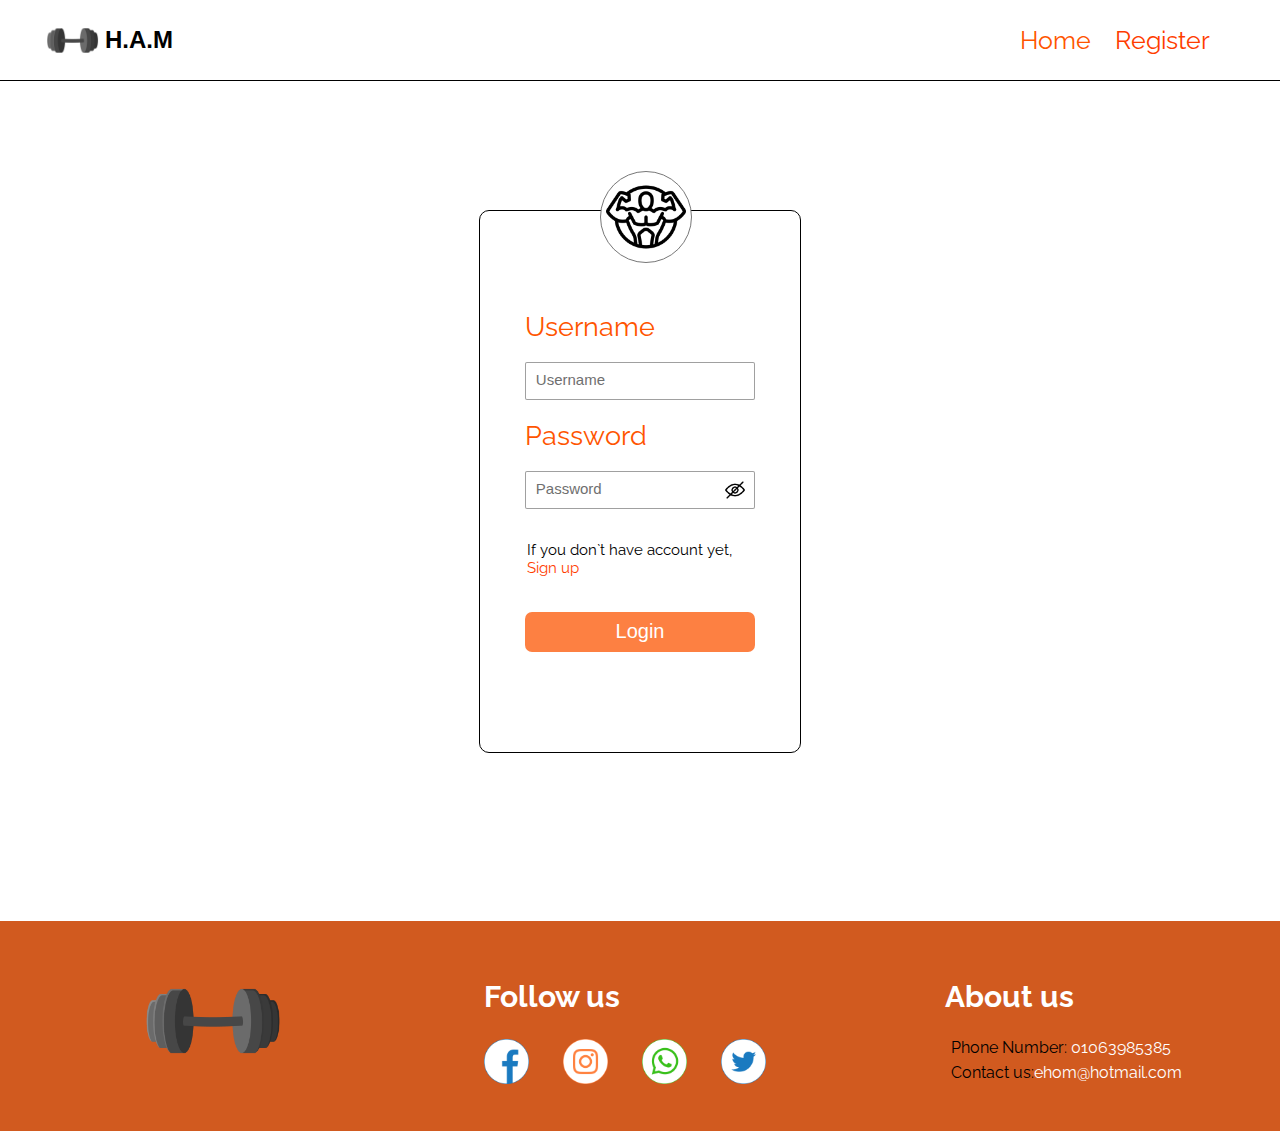
==== login.html @ b512e099 "Frontend GYM Site" ====
<html lang="en">
<head>
    <meta charset="UTF-8">
    <meta http-equiv="X-UA-Compatible" content="IE=edge">
    <meta name="viewport" content="width=device-width, initial-scale=1.0">
    <link href='https://fonts.googleapis.com/css?family=Raleway' rel='stylesheet'>
    <link rel="stylesheet" href="./stylesheets/login.css">
    <title>H.A.M | Login</title>
</head>
<body>
    <!--        HEADER            -->
    <header class="header">
        <!--        LOGO            -->
        <header class="logo">
            <img src="./images/logo.png" alt="Dumbbell">
            <h2>H.A.M</h2>
        </header>
        <!--        NAV BAR            -->
        <nav class="navbar">
            <ul>
                <li id="home" class="home"><a href="./index.html">Home</a></li>
                <li id="signup" class="signup"><a href="./register.html">Register</a></li>
            </ul>
        </nav>
    </header>
    <!--        MAIN BODY           -->
    <div class="mainBody">
        <form name="loginform" class="loginform" action="" method="POST">
            <label for="username">Username</label><br>
            <input type="text" id="username" name="username" placeholder="Username"><br>
            <label for="password">Password</label><br>
            <div class="password">
                <input type="password" id="password" name="password" placeholder="Password"/>
                <div id="privacy" class="privacy private" ></div>
            </div>
            <p>If you don`t have account yet, <a href="./signup.html">Sign up</a></p>
            <input type="submit" value="Login">
        </form>
    </div>
    <!--        FOOTER           -->
    <footer>
        <!--        LOGO          -->
        <div class="logoCol">
            <img src="./images/logo.png" alt="Dumbbell">
        </div>
        <!--        SOCIAL MEDIA           -->
        <div class="followCol">
            <h2>Follow us</h2>
            <a href="#"><img src="./images/Social/facebook.png" alt="Facebook"></a>
            <a href="#"><img src="./images/Social/instagram.png" alt="Instagram"></a>
            <a href="#"><img src="./images/Social/whatsapp.png" alt="Whatsapp"></a>
            <a href="#"><img src="./images/Social/twitter.png" alt="twitter"></a>
        </div>
        <!--        ABOUT US           -->
        <div class="aboutCol">
            <h2>About us</h2>
            <p>Phone Number: <span>01063985385</span> </p>
            <p>Contact us:<span>ehom@hotmail.com</span></p>
        </div>
    </footer>

    <script type="text/javascript" src="./scripts/login.js"></script>
</body>
</html>
---- stylesheets/login.css ----
@import url('http://fonts.cdnfonts.com/css/bruno-ace');

body{
    width: 100%;
    height: 1vh;
    margin: 0 auto;
    padding: 0 auto;
    font-family: 'raleway';
    background-color: #ffffff;
}
ul{
    list-style: none;
}
li{
    display: inline-block;
}
a{
    color: inherit;
    text-decoration: none;
}
script{
    display: none;
}
/*           HEADER              */
.header{
    display: grid;
    grid-template-columns: repeat(2,50%);
    height: 80px;
    width: 100%;
    border-bottom: 1px solid black;
}
    /* LOGO */
.header > .logo{
    display: flex;
    align-self: center;
    align-items: center;
    padding: 0px 0px 0px 40px;
    grid-column: 1/2;
}
.header > .logo > img{
    height: 65px;
}
.header > .logo > h2{
    display: inline-block;
    font-family: 'Bruno Ace', sans-serif;
}
    /* NAV BAR */
.header > .navbar{
    display: flex;
    justify-self: end;
    align-self: center;
    align-items: center;
    padding: 0px 60px 0px 0px;
    grid-column: 2/3;
}
.header > .navbar > ul > li{
    font-size: 25px;
    color: #FF5500;
    padding: 0px 10px 0px 10px;
}
.header > .navbar > ul > li.signup{
    color: #FF3D00;
}
/*             MAIN BODY                */
.mainBody{
    display: flex;
    align-items: center;
    justify-items: center;
    height: 800px;
    width: 100%;
}
.mainBody > .loginform{
    position: relative;
    width: 18%;
    margin: 0 auto;
    padding: 100px 45px;
    border: 1px solid black;
    border-radius: 10px;
}
.mainBody > .loginform::before{
    position: absolute;
    content: " ";
    top: -40px;
    left: calc(50% - 40px);
    width: 80px;
    height: 80px;
    padding: 5px;
    background-color: white;
    background-image: url(../images/formLogo.png);
    background-repeat: no-repeat;
    background-position: center;
    background-size: contain;
    background-origin: content-box;
    border: 1px solid #777777;
    border-radius: 50%;
}

.mainBody > .loginform > label{
    font-size: 27px;
    color: #FF5500;
}
.mainBody > .loginform > input{
    width: 100%;
    height: 35px;
    border-radius: 2px;
    margin: 20px 0px;
}
.mainBody > .loginform > input[type="text"]{
    padding: 18px 10px;
    border: 1px solid #777777b2;
}
.mainBody > .loginform > input[type="text"]::placeholder,.mainBody > .loginform > .password > input::placeholder{
    font-size: 15px;
    color: #6F6F6F;
}
.mainBody > .loginform > input[type="submit"]{
    font-size: 20px;
    height: 40px;
    color: white;
    background-color: #FD8042;
    border: none;
    margin-bottom: 0px;
    border-radius: 7px;
}
.mainBody > .loginform > input[type="submit"]:hover{
    background-color: #fda071;
}
.mainBody > .loginform > p{
    padding: 15px 0px 0px 2px;
    font-size: 15px;
}
.mainBody > .loginform > p > a{
    color: #FF3D00;
}
.mainBody > .loginform > .password > input{
    width: 100%;
    height: 100%;
    padding: 18px 10px;
    border: 1px solid #777777b2;
    border-radius: 2px;
    
}
.password{
    position: relative;
    margin: 20px 0px;
    width: 100%;
    height: 35px;
    border-radius: 2px;
}
.privacy{
    position: absolute;
    top: calc(50% - 13px);
    right: 5px;
    width: 20px;
    height: 20px;
    padding: 5px;
    cursor: pointer;
    background-color: white;
    background-repeat: no-repeat;
    background-position: center;
    background-size: contain;
    background-origin: content-box;
}
.private{
    background-image: url(../images/Privacy/private.png);
}
.public{
    background-image: url(../images/Privacy/public.png);
}
/*          FOOTER              */
footer{
    height: 200px;
    background-color: #D15A1F;
    margin-top: 40px;
    padding-bottom: 10px;

    display: grid;
    grid-template-columns: repeat(3,1fr);
    place-items: center;
}
footer h2, footer span{
    color: white;
}
footer h2{
    font-size: 30px;
}
    /* LOGO */
footer > .logoCol{
    grid-column: 1/2;
}
footer > .logoCol > img{
    width: 170px;
}
    /* FOLLOW COLUMN */
footer > .followCol{
    grid-column: 2/3;
}

footer > .followCol img{
    width: 45px;
    margin-right: 30px;
}

    /* ABOUT COLUMN */
footer > .aboutCol{
    grid-column: 3/4;
}
footer > .aboutCol > p{
    margin: 6px;
}
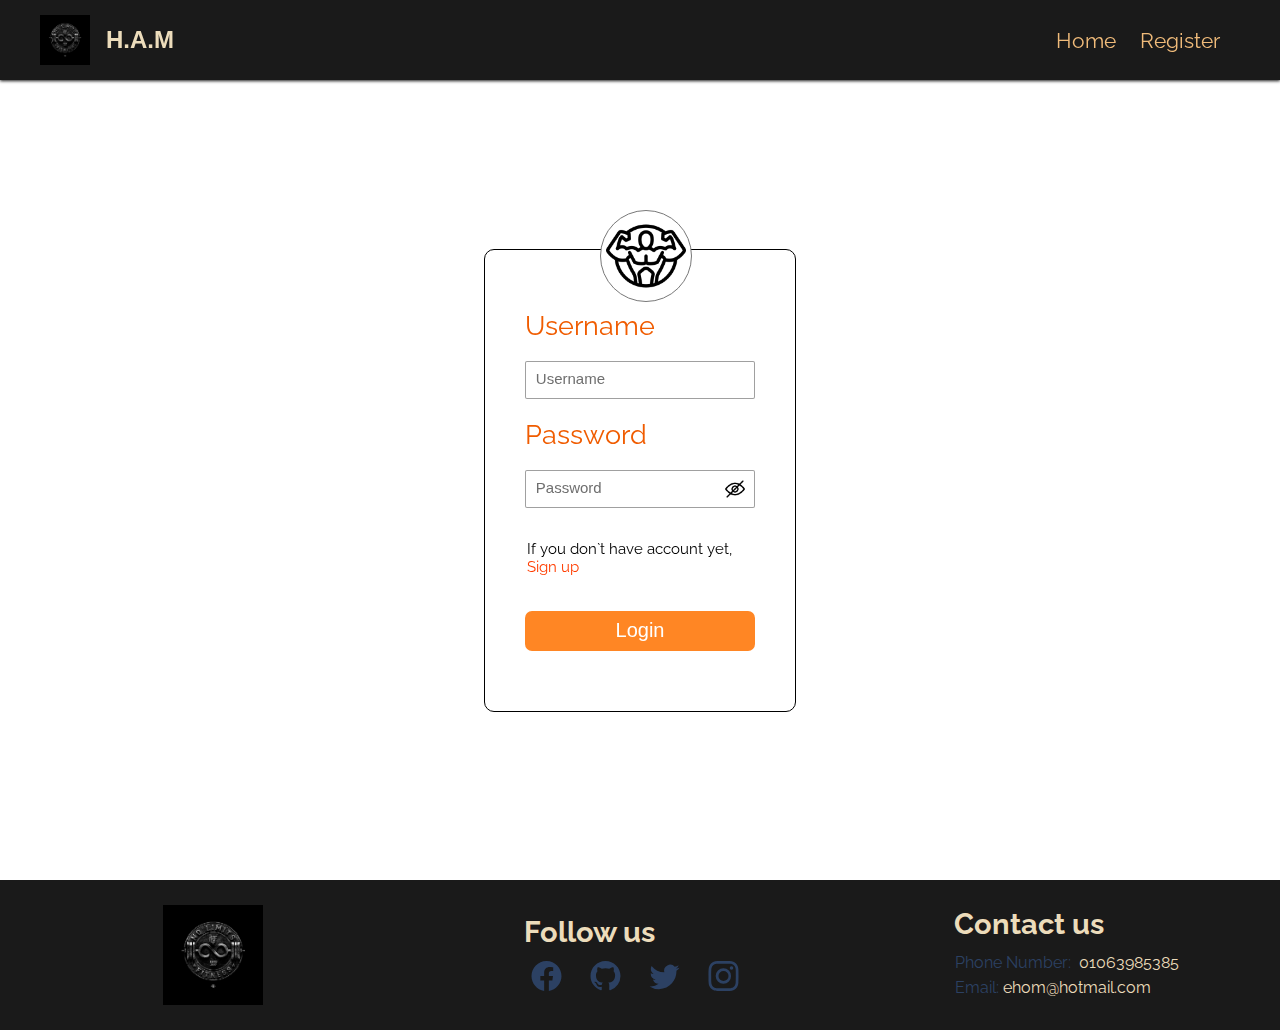
==== commit 1d287a0a: "Updated version" ====
--- a/login.html
+++ b/login.html
@@ -12,7 +12,7 @@
     <header class="header">
         <!--        LOGO            -->
         <header class="logo">
-            <img src="./images/logo.png" alt="Dumbbell">
+            <img src="./images/logo.avif" alt="Dumbbell" width="50px">
             <h2>H.A.M</h2>
         </header>
         <!--        NAV BAR            -->
@@ -33,7 +33,7 @@
                 <input type="password" id="password" name="password" placeholder="Password"/>
                 <div id="privacy" class="privacy private" ></div>
             </div>
-            <p>If you don`t have account yet, <a href="./signup.html">Sign up</a></p>
+            <p>If you don`t have account yet, <a href="./register.html">Sign up</a></p>
             <input type="submit" value="Login">
         </form>
     </div>
@@ -41,21 +41,29 @@
     <footer>
         <!--        LOGO          -->
         <div class="logoCol">
-            <img src="./images/logo.png" alt="Dumbbell">
+            <img src="./images/logo.avif" alt="Dumbbell" width="50px">
         </div>
         <!--        SOCIAL MEDIA           -->
         <div class="followCol">
             <h2>Follow us</h2>
-            <a href="#"><img src="./images/Social/facebook.png" alt="Facebook"></a>
-            <a href="#"><img src="./images/Social/instagram.png" alt="Instagram"></a>
-            <a href="#"><img src="./images/Social/whatsapp.png" alt="Whatsapp"></a>
-            <a href="#"><img src="./images/Social/twitter.png" alt="twitter"></a>
+            <a href="#"><svg xmlns="http://www.w3.org/2000/svg" width="30" height="30" fill="currentColor" class="bi bi-facebook" viewBox="0 0 16 16">
+                        <path d="M16 8.049c0-4.446-3.582-8.05-8-8.05C3.58 0-.002 3.603-.002 8.05c0 4.017 2.926 7.347 6.75 7.951v-5.625h-2.03V8.05H6.75V6.275c0-2.017 1.195-3.131 3.022-3.131.876 0 1.791.157 1.791.157v1.98h-1.009c-.993 0-1.303.621-1.303 1.258v1.51h2.218l-.354 2.326H9.25V16c3.824-.604 6.75-3.934 6.75-7.951" />
+                    </svg></a>
+            <a href="#"><svg xmlns="http://www.w3.org/2000/svg" width="30" height="30" fill="currentColor" class="bi bi-github" viewBox="0 0 16 16">
+                        <path d="M8 0C3.58 0 0 3.58 0 8c0 3.54 2.29 6.53 5.47 7.59.4.07.55-.17.55-.38 0-.19-.01-.82-.01-1.49-2.01.37-2.53-.49-2.69-.94-.09-.23-.48-.94-.82-1.13-.28-.15-.68-.52-.01-.53.63-.01 1.08.58 1.23.82.72 1.21 1.87.87 2.33.66.07-.52.28-.87.51-1.07-1.78-.2-3.64-.89-3.64-3.95 0-.87.31-1.59.82-2.15-.08-.2-.36-1.02.08-2.12 0 0 .67-.21 2.2.82.64-.18 1.32-.27 2-.27s1.36.09 2 .27c1.53-1.04 2.2-.82 2.2-.82.44 1.1.16 1.92.08 2.12.51.56.82 1.27.82 2.15 0 3.07-1.87 3.75-3.65 3.95.29.25.54.73.54 1.48 0 1.07-.01 1.93-.01 2.2 0 .21.15.46.55.38A8.01 8.01 0 0 0 16 8c0-4.42-3.58-8-8-8" />
+                    </svg></a>
+            <a href="#"><svg xmlns="http://www.w3.org/2000/svg" width="30" height="30" fill="currentColor" class="bi bi-twitter" viewBox="0 0 16 16">
+                        <path d="M5.026 15c6.038 0 9.341-5.003 9.341-9.334q.002-.211-.006-.422A6.7 6.7 0 0 0 16 3.542a6.7 6.7 0 0 1-1.889.518 3.3 3.3 0 0 0 1.447-1.817 6.5 6.5 0 0 1-2.087.793A3.286 3.286 0 0 0 7.875 6.03a9.32 9.32 0 0 1-6.767-3.429 3.29 3.29 0 0 0 1.018 4.382A3.3 3.3 0 0 1 .64 6.575v.045a3.29 3.29 0 0 0 2.632 3.218 3.2 3.2 0 0 1-.865.115 3 3 0 0 1-.614-.057 3.28 3.28 0 0 0 3.067 2.277A6.6 6.6 0 0 1 .78 13.58a6 6 0 0 1-.78-.045A9.34 9.34 0 0 0 5.026 15" />
+                    </svg></a>
+            <a href="#"><svg xmlns="http://www.w3.org/2000/svg" width="30" height="30" fill="currentColor" class="bi bi-instagram" viewBox="0 0 16 16">
+  <path d="M8 0C5.829 0 5.556.01 4.703.048 3.85.088 3.269.222 2.76.42a3.9 3.9 0 0 0-1.417.923A3.9 3.9 0 0 0 .42 2.76C.222 3.268.087 3.85.048 4.7.01 5.555 0 5.827 0 8.001c0 2.172.01 2.444.048 3.297.04.852.174 1.433.372 1.942.205.526.478.972.923 1.417.444.445.89.719 1.416.923.51.198 1.09.333 1.942.372C5.555 15.99 5.827 16 8 16s2.444-.01 3.298-.048c.851-.04 1.434-.174 1.943-.372a3.9 3.9 0 0 0 1.416-.923c.445-.445.718-.891.923-1.417.197-.509.332-1.09.372-1.942C15.99 10.445 16 10.173 16 8s-.01-2.445-.048-3.299c-.04-.851-.175-1.433-.372-1.941a3.9 3.9 0 0 0-.923-1.417A3.9 3.9 0 0 0 13.24.42c-.51-.198-1.092-.333-1.943-.372C10.443.01 10.172 0 7.998 0zm-.717 1.442h.718c2.136 0 2.389.007 3.232.046.78.035 1.204.166 1.486.275.373.145.64.319.92.599s.453.546.598.92c.11.281.24.705.275 1.485.039.843.047 1.096.047 3.231s-.008 2.389-.047 3.232c-.035.78-.166 1.203-.275 1.485a2.5 2.5 0 0 1-.599.919c-.28.28-.546.453-.92.598-.28.11-.704.24-1.485.276-.843.038-1.096.047-3.232.047s-2.39-.009-3.233-.047c-.78-.036-1.203-.166-1.485-.276a2.5 2.5 0 0 1-.92-.598 2.5 2.5 0 0 1-.6-.92c-.109-.281-.24-.705-.275-1.485-.038-.843-.046-1.096-.046-3.233s.008-2.388.046-3.231c.036-.78.166-1.204.276-1.486.145-.373.319-.64.599-.92s.546-.453.92-.598c.282-.11.705-.24 1.485-.276.738-.034 1.024-.044 2.515-.045zm4.988 1.328a.96.96 0 1 0 0 1.92.96.96 0 0 0 0-1.92m-4.27 1.122a4.109 4.109 0 1 0 0 8.217 4.109 4.109 0 0 0 0-8.217m0 1.441a2.667 2.667 0 1 1 0 5.334 2.667 2.667 0 0 1 0-5.334"/>
+</svg></a>
         </div>
-        <!--        ABOUT US           -->
+        <!--        Contact us           -->
         <div class="aboutCol">
-            <h2>About us</h2>
+            <h2>Contact us</h2>
             <p>Phone Number: <span>01063985385</span> </p>
-            <p>Contact us:<span>ehom@hotmail.com</span></p>
+            <p>Email:<span>ehom@hotmail.com</span></p>
         </div>
     </footer>
 
--- a/stylesheets/login.css
+++ b/stylesheets/login.css
@@ -1,67 +1,6 @@
-@import url('http://fonts.cdnfonts.com/css/bruno-ace');
+@import url('./general/index.css');
+@import url('./layout/index.css');
 
-body{
-    width: 100%;
-    height: 1vh;
-    margin: 0 auto;
-    padding: 0 auto;
-    font-family: 'raleway';
-    background-color: #ffffff;
-}
-ul{
-    list-style: none;
-}
-li{
-    display: inline-block;
-}
-a{
-    color: inherit;
-    text-decoration: none;
-}
-script{
-    display: none;
-}
-/*           HEADER              */
-.header{
-    display: grid;
-    grid-template-columns: repeat(2,50%);
-    height: 80px;
-    width: 100%;
-    border-bottom: 1px solid black;
-}
-    /* LOGO */
-.header > .logo{
-    display: flex;
-    align-self: center;
-    align-items: center;
-    padding: 0px 0px 0px 40px;
-    grid-column: 1/2;
-}
-.header > .logo > img{
-    height: 65px;
-}
-.header > .logo > h2{
-    display: inline-block;
-    font-family: 'Bruno Ace', sans-serif;
-}
-    /* NAV BAR */
-.header > .navbar{
-    display: flex;
-    justify-self: end;
-    align-self: center;
-    align-items: center;
-    padding: 0px 60px 0px 0px;
-    grid-column: 2/3;
-}
-.header > .navbar > ul > li{
-    font-size: 25px;
-    color: #FF5500;
-    padding: 0px 10px 0px 10px;
-}
-.header > .navbar > ul > li.signup{
-    color: #FF3D00;
-}
-/*             MAIN BODY                */
 .mainBody{
     display: flex;
     align-items: center;
@@ -73,7 +12,7 @@
     position: relative;
     width: 18%;
     margin: 0 auto;
-    padding: 100px 45px;
+    padding: 60px 40px;
     border: 1px solid black;
     border-radius: 10px;
 }
@@ -97,7 +36,7 @@
 
 .mainBody > .loginform > label{
     font-size: 27px;
-    color: #FF5500;
+    color: var(--main-color-dark);
 }
 .mainBody > .loginform > input{
     width: 100%;
@@ -117,13 +56,14 @@
     font-size: 20px;
     height: 40px;
     color: white;
-    background-color: #FD8042;
+    background-color: var(--main-color);
     border: none;
     margin-bottom: 0px;
     border-radius: 7px;
+    cursor: pointer;
 }
 .mainBody > .loginform > input[type="submit"]:hover{
-    background-color: #fda071;
+    background-color: var(--main-color-light);
 }
 .mainBody > .loginform > p{
     padding: 15px 0px 0px 2px;
@@ -166,45 +106,4 @@
 }
 .public{
     background-image: url(../images/Privacy/public.png);
-}
-/*          FOOTER              */
-footer{
-    height: 200px;
-    background-color: #D15A1F;
-    margin-top: 40px;
-    padding-bottom: 10px;
-
-    display: grid;
-    grid-template-columns: repeat(3,1fr);
-    place-items: center;
-}
-footer h2, footer span{
-    color: white;
-}
-footer h2{
-    font-size: 30px;
-}
-    /* LOGO */
-footer > .logoCol{
-    grid-column: 1/2;
-}
-footer > .logoCol > img{
-    width: 170px;
-}
-    /* FOLLOW COLUMN */
-footer > .followCol{
-    grid-column: 2/3;
-}
-
-footer > .followCol img{
-    width: 45px;
-    margin-right: 30px;
-}
-
-    /* ABOUT COLUMN */
-footer > .aboutCol{
-    grid-column: 3/4;
-}
-footer > .aboutCol > p{
-    margin: 6px;
 }